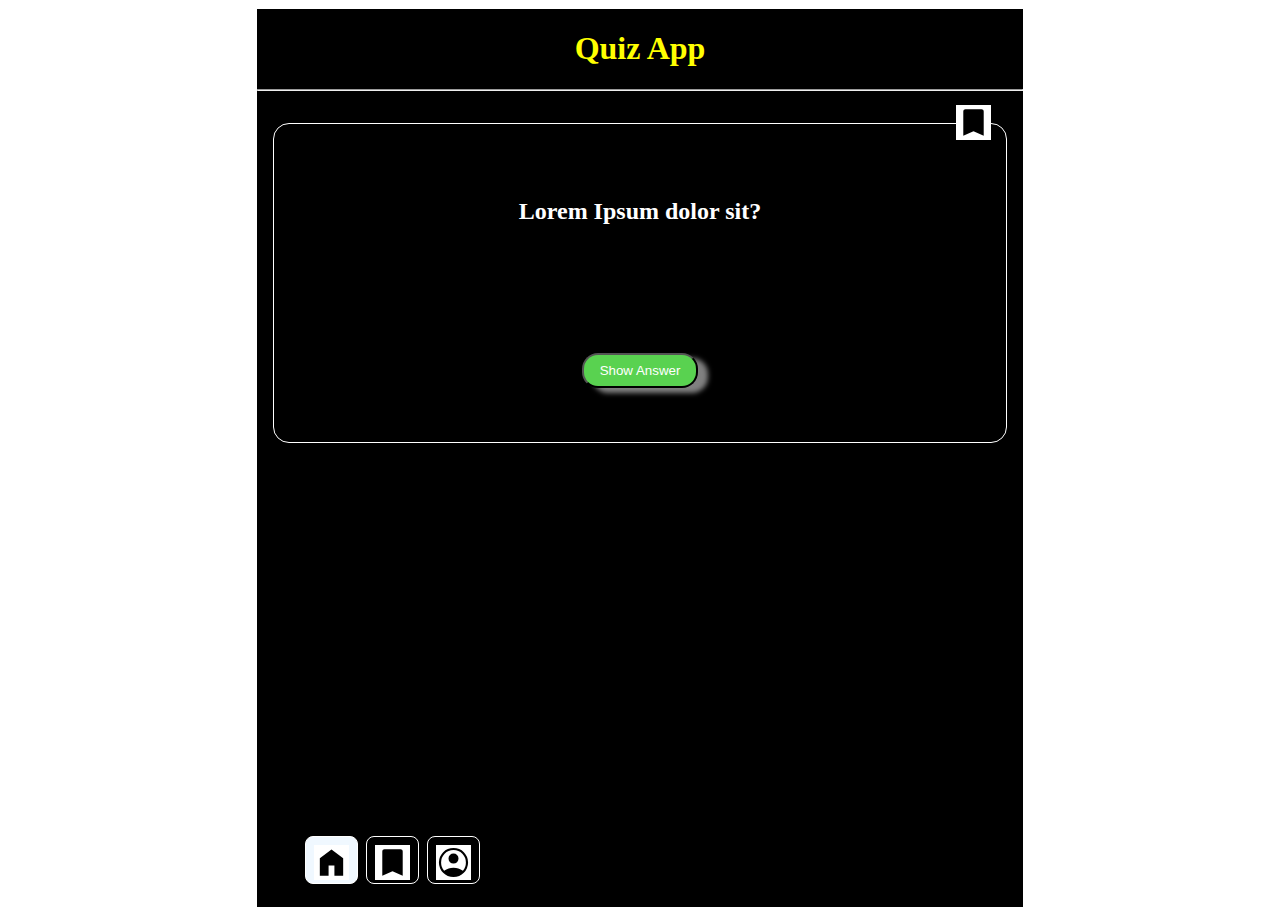
==== bookmark/bookmark.html @ 2d5b28b0 "effect on the navbar and profile page" ====
<!DOCTYPE html>
<html lang="en">
  <head>
    <meta charset="UTF-8" />
    <meta http-equiv="X-UA-Compatible" content="IE=edge" />
    <meta name="viewport" content="width=device-width, initial-scale=1.0" />
    <link rel="stylesheet" href="../styles.css" />
    <title>bookmark</title>
  </head>
  <body>
    <div class="container">
      <header><h1>Quiz App</h1></header>
      <hr />
      <main>
        <svg
          class="svg-two"
          xmlns="http://www.w3.org/2000/svg"
          height="35"
          viewBox="0 96 960 960"
          width="35"
        >
          <path
            d="M200 936V271q0-24 18-42t42-18h440q24 0 42 18t18 42v665L480 816 200 936Z"
          />
        </svg>

        <section class="section section-two">
          <h2>Lorem Ipsum dolor sit?</h2>
          <button class="btn two">Show Answer</button>
        </section>
      </main>
      <footer class="footer">
        <ul class="links-footer-container">
          <li class="footer-li home">
            <a href="../index.html" target="_blank"
              ><svg
                xmlns="http://www.w3.org/2000/svg"
                height="35"
                viewBox="0 96 960 960"
                width="35"
              >
                <path
                  d="M160 936V456l320-240 320 240v480H560V656H400v280H160Z"
                /></svg
            ></a>
          </li>
          <li class="footer-li">
            <a href="./bookmark.html" target="_blank"
              ><svg
                xmlns="http://www.w3.org/2000/svg"
                height="35"
                viewBox="0 96 960 960"
                width="35"
              >
                <path
                  d="M200 936V271q0-24 18-42t42-18h440q24 0 42 18t18 42v665L480 816 200 936Z"
                /></svg
            ></a>
          </li>
          <li class="footer-li">
            <a href=""
              ><svg
                xmlns="http://www.w3.org/2000/svg"
                height="35"
                viewBox="0 96 960 960"
                width="35"
              >
                <path
                  d="M222 801q63-40 124.5-60.5T480 720q72 0 134 20.5T739 801q44-54 62.5-109T820 576q0-145-97.5-242.5T480 236q-145 0-242.5 97.5T140 576q0 61 19 116t63 109Zm257.814-195Q422 606 382.5 566.314q-39.5-39.686-39.5-97.5t39.686-97.314q39.686-39.5 97.5-39.5t97.314 39.686q39.5 39.686 39.5 97.5T577.314 566.5q-39.686 39.5-97.5 39.5Zm-.219 370q-83.146 0-156.275-31.5t-127.225-86Q142 804 111 731.159 80 658.319 80 575.5q0-82.819 31.5-155.659Q143 347 197.5 293t127.341-85.5Q397.681 176 480.5 176q82.819 0 155.659 31.5Q709 239 763 293t85.5 127Q880 493 880 575.734q0 82.734-31.5 155.5T763 858.5q-54 54.5-127.129 86T479.595 976Z"
                /></svg
            ></a>
          </li>
        </ul>
      </footer>
    </div>
    <!-- </div> -->
  </body>
</html>
---- styles.css ----
* {
  box-sizing: border-box;
}
body {
  text-align: center;
  display: flex;
  justify-content: center;
}
h1 {
  color: yellow;
}
li {
  list-style-type: none;
  border: 1px solid white;
  border-radius: 0.5rem;
  padding: 0.5rem;
  /* background-color: grey; */
  font-size: x-small;
  margin-left: 0.5rem;
}
.section-links-container {
  display: flex;
  justify-content: start;
  /*  width: 100%; */
}
.section-links-container li {
  box-shadow: 5px 2px 2px grey;
  background-color: black;
  text-align: center;
}
.section-links-container li:hover {
  box-shadow: 5px 2px 2px yellow;
}
.section-links-container li:active {
  transform: scale(1.4);
}
a {
  text-decoration: none;
  color: white;
  font-size: medium;
  width: 0.5em;
}
a:hover {
  color: yellow;
}

.container {
  border: 1px solid white;
  height: 100%;
  width: 60%;
  background-color: black;
  color: white;
  position: absolute;
}
.section {
  border: 1px solid white;
  margin: 1rem;
  margin-top: 2rem;
  border-radius: 1rem;
  height: 20rem;
  display: flex;
  flex-direction: column;
  align-items: center;
  justify-content: space-around;
}

.section-two {
  margin-bottom: -1.2rem;
}
.btn {
  padding: 0.5rem 1rem;
  background-color: rgb(89, 210, 80);
  box-shadow: 10px 5px 5px grey;
  border-radius: 1rem;
  color: white;
}
.btn:hover {
  box-shadow: 10px 5px 5px rgb(243, 235, 11);
  color: yellow;
}
.two {
  margin: 1rem;
}
.footer {
  width: 59%;
  position: fixed;
  bottom: 0;
  /* border-top: 1px solid white; */
  display: flex;
  z-index: 1;
  background-color: black;
  height: 5rem;
}
.links-footer-container {
  display: flex;
}

svg {
  background-color: white;
}

h2 {
  padding: 1rem;
}
.home {
  background-color: aliceblue;
  padding: 0.5rem;
}

.footer-li:hover {
  transform: scale(1.2);
}
.footer-li:active {
  transform: scale(1.4);
}
.svg-one {
  position: absolute;
  right: 2em;
}
.svg-two {
  position: absolute;
  right: 2em;
  top: 6rem;
}
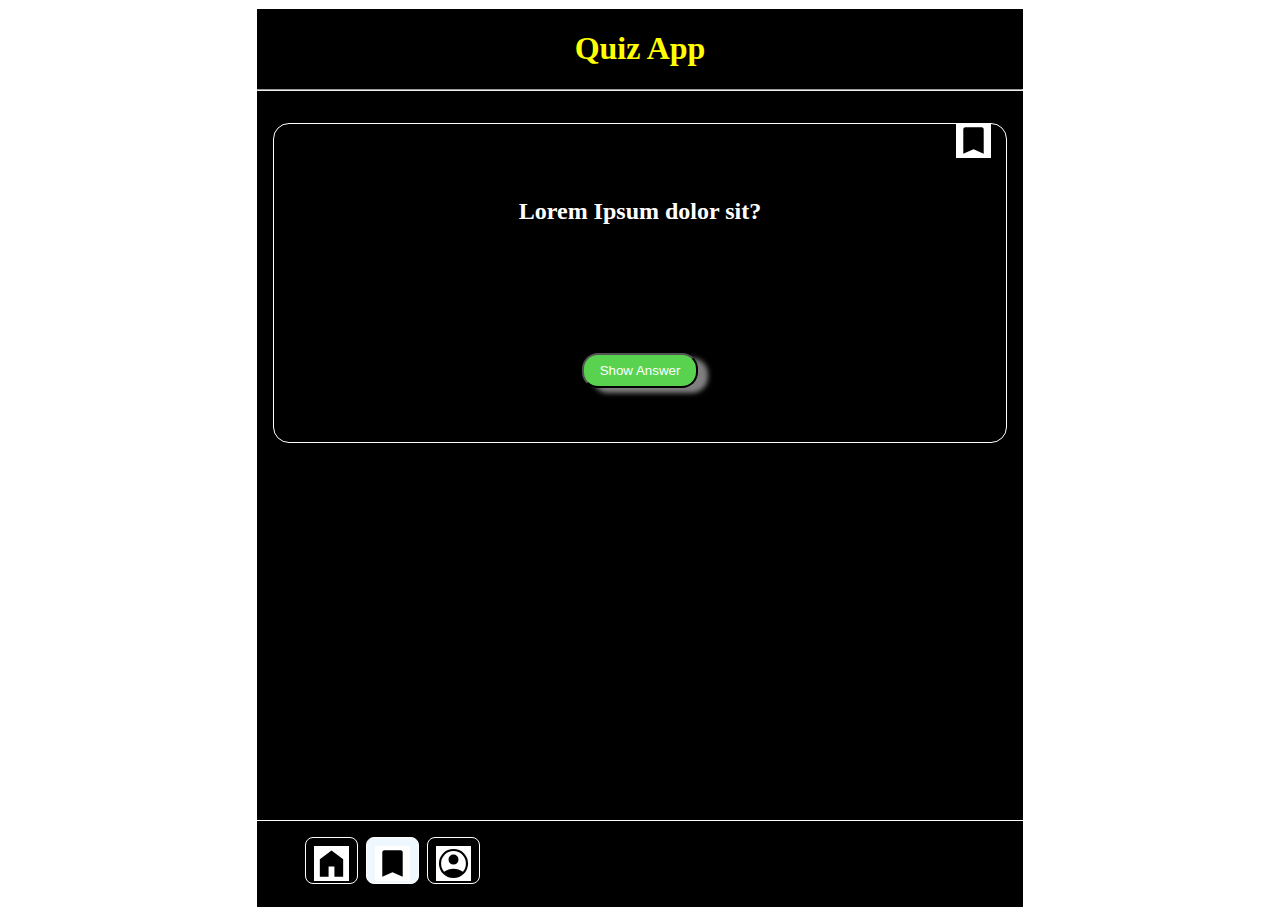
==== commit 5d7fd916: "80 % finish" ====
--- a/bookmark/bookmark.html
+++ b/bookmark/bookmark.html
@@ -4,7 +4,7 @@
     <meta charset="UTF-8" />
     <meta http-equiv="X-UA-Compatible" content="IE=edge" />
     <meta name="viewport" content="width=device-width, initial-scale=1.0" />
-    <link rel="stylesheet" href="../styles.css" />
+    <link rel="stylesheet" href="./bookmark.css" />
     <title>bookmark</title>
   </head>
   <body>
@@ -44,7 +44,7 @@
                 /></svg
             ></a>
           </li>
-          <li class="footer-li">
+          <li class="footer-li bookmark">
             <a href="./bookmark.html" target="_blank"
               ><svg
                 xmlns="http://www.w3.org/2000/svg"
@@ -58,7 +58,7 @@
             ></a>
           </li>
           <li class="footer-li">
-            <a href=""
+            <a href="../profil/profil.html"
               ><svg
                 xmlns="http://www.w3.org/2000/svg"
                 height="35"
--- a/bookmark/bookmark.css
+++ b/bookmark/bookmark.css
@@ -0,0 +1,127 @@
+* {
+  box-sizing: border-box;
+}
+body {
+  text-align: center;
+  display: flex;
+  justify-content: center;
+}
+h1 {
+  color: yellow;
+}
+li {
+  list-style-type: none;
+  border: 1px solid white;
+  border-radius: 0.5rem;
+  padding: 0.5rem;
+  /* background-color: grey; */
+  font-size: x-small;
+  margin-left: 0.5rem;
+}
+.section-links-container {
+  display: flex;
+  justify-content: start;
+  /*  width: 100%; */
+}
+.section-links-container li {
+  box-shadow: 5px 2px 2px grey;
+  background-color: black;
+  text-align: center;
+}
+.section-links-container li:hover {
+  box-shadow: 5px 2px 2px yellow;
+}
+.section-links-container li:active {
+  transform: scale(1.4);
+}
+a {
+  text-decoration: none;
+  color: white;
+  font-size: medium;
+  width: 0.5em;
+}
+a:hover {
+  color: yellow;
+}
+
+.container {
+  border: 1px solid white;
+  height: 100%;
+  width: 60%;
+  background-color: black;
+  color: white;
+  position: absolute;
+}
+.section {
+  border: 1px solid white;
+  margin: 1rem;
+  margin-top: 2rem;
+  border-radius: 1rem;
+  height: 20rem;
+  display: flex;
+  flex-direction: column;
+  align-items: center;
+  justify-content: space-around;
+}
+
+.section-two {
+  margin-bottom: -1.2rem;
+}
+.btn {
+  padding: 0.5rem 1rem;
+  background-color: rgb(89, 210, 80);
+  box-shadow: 10px 5px 5px grey;
+  border-radius: 1rem;
+  color: white;
+}
+.btn:hover {
+  box-shadow: 10px 5px 5px rgb(243, 235, 11);
+  color: yellow;
+}
+.btn:active {
+  transform: scale(1.2);
+}
+.two {
+  margin: 1rem;
+}
+.footer {
+  width: 100%;
+  position: fixed;
+  bottom: 0;
+  border-top: 1px solid white;
+  display: flex;
+  z-index: 1;
+  /*  background-color: black; */
+  height: 5rem;
+}
+.links-footer-container {
+  display: flex;
+}
+
+svg {
+  background-color: white;
+}
+
+h2 {
+  padding: 1rem;
+}
+.bookmark {
+  background-color: aliceblue;
+  padding: 0.5rem;
+}
+
+.footer-li:hover {
+  transform: scale(1.2);
+}
+.footer-li:active {
+  transform: scale(1.4);
+}
+.svg-two {
+  position: absolute;
+  right: 2em;
+}
+.svg-one {
+  position: absolute;
+  right: 2em;
+  top: 6rem;
+}
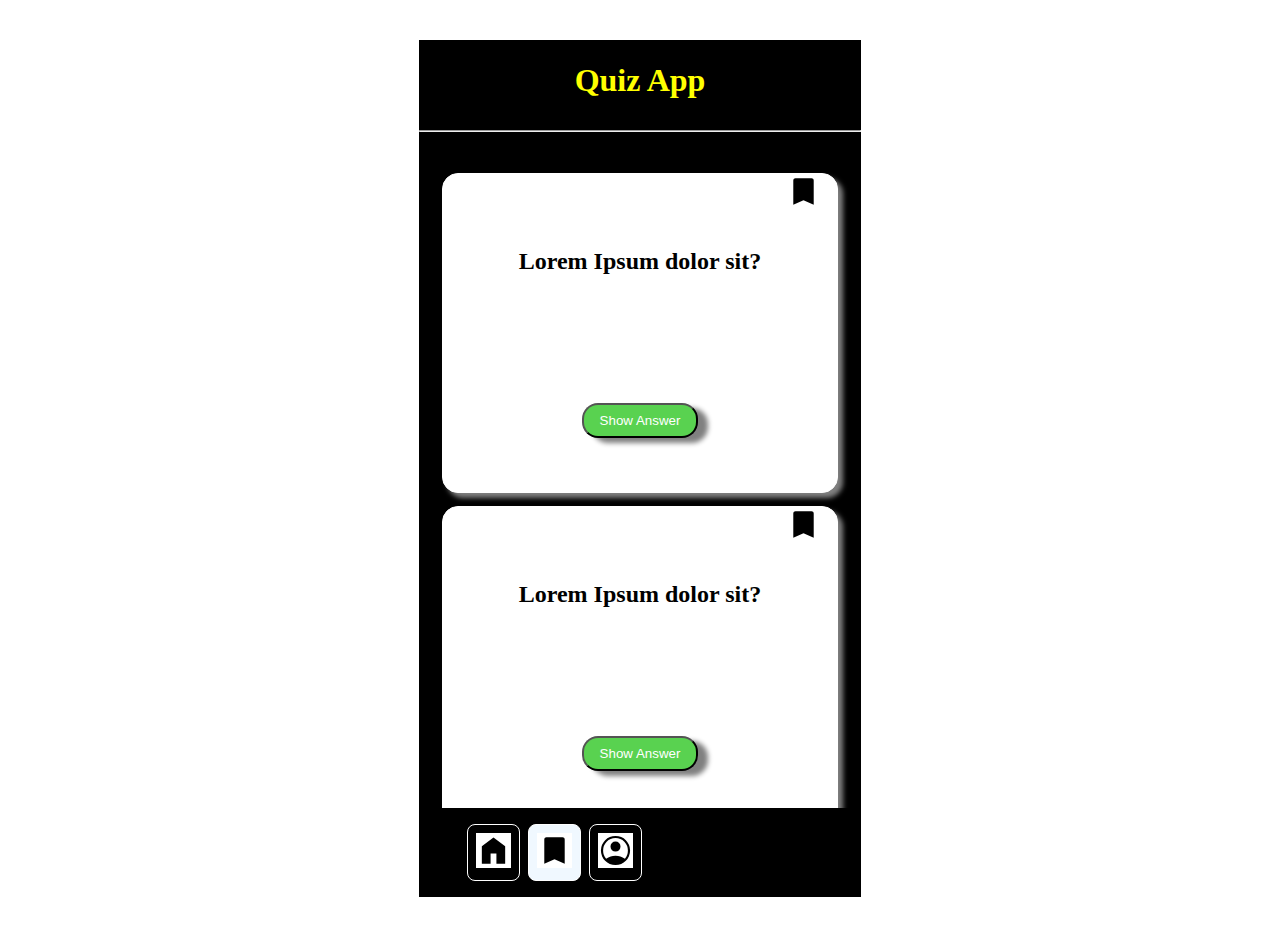
==== commit f782f138: "layout finish" ====
--- a/bookmark/bookmark.html
+++ b/bookmark/bookmark.html
@@ -12,19 +12,33 @@
       <header><h1>Quiz App</h1></header>
       <hr />
       <main>
-        <svg
-          class="svg-two"
-          xmlns="http://www.w3.org/2000/svg"
-          height="35"
-          viewBox="0 96 960 960"
-          width="35"
-        >
-          <path
-            d="M200 936V271q0-24 18-42t42-18h440q24 0 42 18t18 42v665L480 816 200 936Z"
-          />
-        </svg>
-
         <section class="section section-two">
+          <svg
+            class="svg-two"
+            xmlns="http://www.w3.org/2000/svg"
+            height="35"
+            viewBox="0 96 960 960"
+            width="35"
+          >
+            <path
+              d="M200 936V271q0-24 18-42t42-18h440q24 0 42 18t18 42v665L480 816 200 936Z"
+            />
+          </svg>
+          <h2>Lorem Ipsum dolor sit?</h2>
+          <button class="btn two">Show Answer</button>
+        </section>
+        <section class="section section-two">
+          <svg
+            class="svg-two"
+            xmlns="http://www.w3.org/2000/svg"
+            height="35"
+            viewBox="0 96 960 960"
+            width="35"
+          >
+            <path
+              d="M200 936V271q0-24 18-42t42-18h440q24 0 42 18t18 42v665L480 816 200 936Z"
+            />
+          </svg>
           <h2>Lorem Ipsum dolor sit?</h2>
           <button class="btn two">Show Answer</button>
         </section>
--- a/bookmark/bookmark.css
+++ b/bookmark/bookmark.css
@@ -5,6 +5,56 @@
   text-align: center;
   display: flex;
   justify-content: center;
+}
+header {
+  background-color: black;
+  display: flex;
+  justify-content: center;
+  align-items: center;
+  border: 1px solid black;
+  position: sticky;
+  top: 0;
+  z-index: 1;
+}
+.container {
+  margin-top: 2rem;
+  margin-bottom: 2rem;
+  background-color: black;
+  width: 35%;
+}
+main {
+  background-color: black;
+  display: flex;
+  flex-direction: column;
+  justify-content: center;
+  align-items: center;
+  border: 1px solid black;
+}
+.footer {
+  display: grid;
+  bottom: 0;
+  /* border-top: 1px solid white; */
+  /*   z-index: 1; */
+  background-color: black;
+  grid-template-columns: repeat(3, 1fr);
+  position: sticky;
+  bottom: 0;
+}
+.section {
+  border: 1px solid white;
+  width: 90%;
+  margin: 1rem;
+  margin-top: 2rem;
+  border-radius: 1rem;
+  height: 20rem;
+  display: flex;
+  flex-direction: column;
+  align-items: center;
+  justify-content: space-around;
+  background-color: white;
+  color: black;
+  box-shadow: 5px 5px 5px grey;
+  position: relative;
 }
 h1 {
   color: yellow;
@@ -40,29 +90,6 @@
   font-size: medium;
   width: 0.5em;
 }
-a:hover {
-  color: yellow;
-}
-
-.container {
-  border: 1px solid white;
-  height: 100%;
-  width: 60%;
-  background-color: black;
-  color: white;
-  position: absolute;
-}
-.section {
-  border: 1px solid white;
-  margin: 1rem;
-  margin-top: 2rem;
-  border-radius: 1rem;
-  height: 20rem;
-  display: flex;
-  flex-direction: column;
-  align-items: center;
-  justify-content: space-around;
-}
 
 .section-two {
   margin-bottom: -1.2rem;
@@ -75,8 +102,7 @@
   color: white;
 }
 .btn:hover {
-  box-shadow: 10px 5px 5px rgb(243, 235, 11);
-  color: yellow;
+  box-shadow: 10px 5px 5px rgb(58, 58, 22);
 }
 .btn:active {
   transform: scale(1.2);
@@ -84,16 +110,7 @@
 .two {
   margin: 1rem;
 }
-.footer {
-  width: 100%;
-  position: fixed;
-  bottom: 0;
-  border-top: 1px solid white;
-  display: flex;
-  z-index: 1;
-  /*  background-color: black; */
-  height: 5rem;
-}
+
 .links-footer-container {
   display: flex;
 }
@@ -118,7 +135,8 @@
 }
 .svg-two {
   position: absolute;
-  right: 2em;
+  right: 1rem;
+  top: 0;
 }
 .svg-one {
   position: absolute;
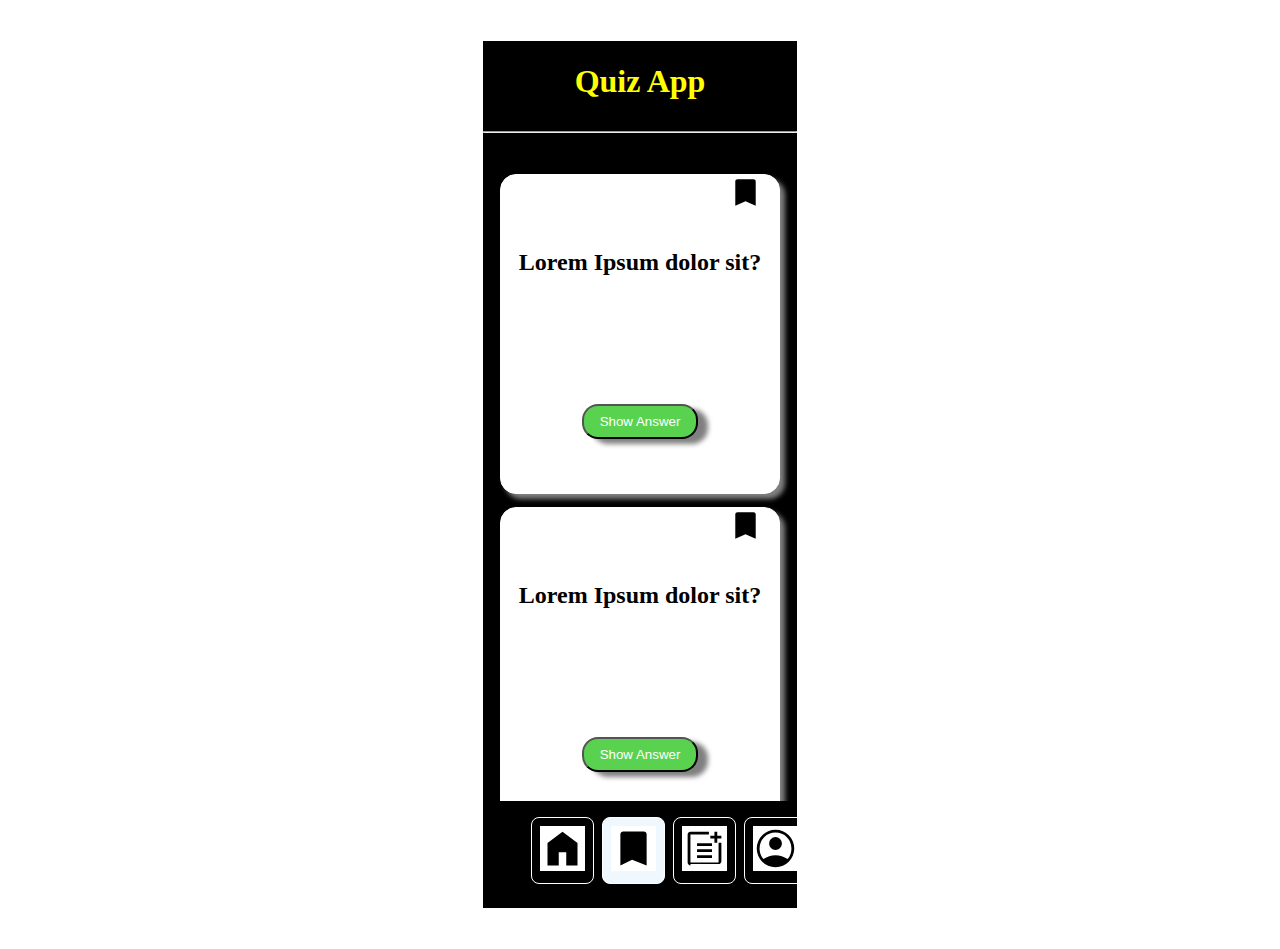
==== commit 7d89781c: "feht den hide text" ====
--- a/bookmark/bookmark.html
+++ b/bookmark/bookmark.html
@@ -49,9 +49,9 @@
             <a href="../index.html" target="_blank"
               ><svg
                 xmlns="http://www.w3.org/2000/svg"
-                height="35"
+                height="45"
                 viewBox="0 96 960 960"
-                width="35"
+                width="45"
               >
                 <path
                   d="M160 936V456l320-240 320 240v480H560V656H400v280H160Z"
@@ -62,22 +62,36 @@
             <a href="./bookmark.html" target="_blank"
               ><svg
                 xmlns="http://www.w3.org/2000/svg"
-                height="35"
+                height="45"
                 viewBox="0 96 960 960"
-                width="35"
+                width="45"
               >
                 <path
-                  d="M200 936V271q0-24 18-42t42-18h440q24 0 42 18t18 42v665L480 816 200 936Z"
+                  d="M200 936V271q0-24 18-42t42-18h440q24 0 42 18t18 42v665L450 816 200 936Z"
                 /></svg
             ></a>
+          </li>
+          <li class="footer-li add">
+            <a href="../form/form.html">
+              <svg
+                xmlns="http://www.w3.org/2000/svg"
+                height="45"
+                viewBox="0 96 960 960"
+                width="45"
+              >
+                <path
+                  d="M180 936q-24 0-42-18t-18-42V276q0-24 18-42t42-18h394v60H180v600h600V452h60v394q0 24-18 42t-42 18H180Zm141-157v-60h319v60H321Zm0-127v-60h319v60H321Zm0-127v-60h319v60H321Zm371-73v-88h-88v-60h88v-88h60v88h88v60h-88v88h-60Z"
+                />
+              </svg>
+            </a>
           </li>
           <li class="footer-li">
             <a href="../profil/profil.html"
               ><svg
                 xmlns="http://www.w3.org/2000/svg"
-                height="35"
+                height="45"
                 viewBox="0 96 960 960"
-                width="35"
+                width="45"
               >
                 <path
                   d="M222 801q63-40 124.5-60.5T480 720q72 0 134 20.5T739 801q44-54 62.5-109T820 576q0-145-97.5-242.5T480 236q-145 0-242.5 97.5T140 576q0 61 19 116t63 109Zm257.814-195Q422 606 382.5 566.314q-39.5-39.686-39.5-97.5t39.686-97.314q39.686-39.5 97.5-39.5t97.314 39.686q39.5 39.686 39.5 97.5T577.314 566.5q-39.686 39.5-97.5 39.5Zm-.219 370q-83.146 0-156.275-31.5t-127.225-86Q142 804 111 731.159 80 658.319 80 575.5q0-82.819 31.5-155.659Q143 347 197.5 293t127.341-85.5Q397.681 176 480.5 176q82.819 0 155.659 31.5Q709 239 763 293t85.5 127Q880 493 880 575.734q0 82.734-31.5 155.5T763 858.5q-54 54.5-127.129 86T479.595 976Z"
--- a/bookmark/bookmark.css
+++ b/bookmark/bookmark.css
@@ -17,10 +17,14 @@
   z-index: 1;
 }
 .container {
+  border: 1px solid white;
+  height: 100%;
+  width: 25%;
+  color: white;
+  position: relative;
   margin-top: 2rem;
   margin-bottom: 2rem;
   background-color: black;
-  width: 35%;
 }
 main {
   background-color: black;
@@ -33,10 +37,9 @@
 .footer {
   display: grid;
   bottom: 0;
-  /* border-top: 1px solid white; */
-  /*   z-index: 1; */
+
   background-color: black;
-  grid-template-columns: repeat(3, 1fr);
+  grid-template-columns: repeat(4, 1fr);
   position: sticky;
   bottom: 0;
 }
